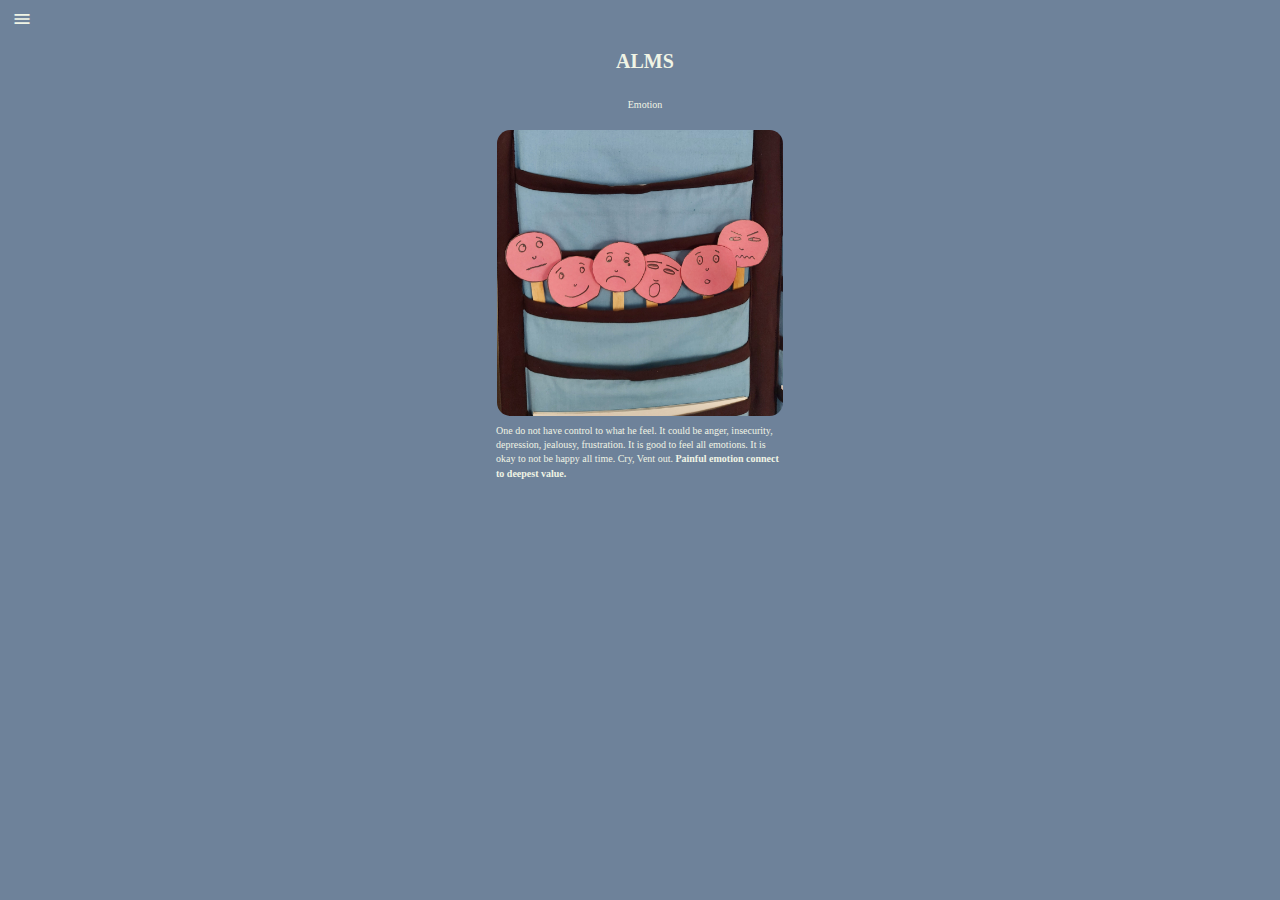
==== emotion.html @ bda29c7c "Update emotion.html" ====
<!DOCTYPE html>
<html lang="en">
<head>
  <title>ALMS</title>
  <meta charset="utf-8">
  <meta name="viewport" content="width=device-width, initial-scale=1">
  <link rel="stylesheet" href="https://maxcdn.bootstrapcdn.com/bootstrap/3.4.1/css/bootstrap.min.css">
  <link rel="stylesheet" href="style.css">
  <script src="https://ajax.googleapis.com/ajax/libs/jquery/3.6.1/jquery.min.js"></script>
  <script src="https://maxcdn.bootstrapcdn.com/bootstrap/3.4.1/js/bootstrap.min.js"></script>
  <link rel="stylesheet" href="http://www.w3schools.com/lib/w3.css">
  <link rel="stylesheet" href="https://fonts.googleapis.com/icon?family=Material+Icons">
<style>
.mySlides {display:none;}
</style>

<script>
function openNav() {
  document.getElementById("mySidepanel").style.width = "150px";
}

function closeNav() {
  document.getElementById("mySidepanel").style.width = "0";
}
</script>
</head>

<body>

<div id="mySidepanel" class="sidepanel">
  <a href="javascript:void(0)" class="closebtn" onclick="closeNav()">×</a>
  <a style="margin-top:15%" href="index.html">Home</a>
  <a href="support.html">Support</a>
 
  
  <a  style="margin-top:15%" href="fairy tale.html">Love and Relation</a>
  <a href="emotion.html">Emotion</a>
  <a href="potential.html">Potential</a>
</div>

<div class="top-nav" style="margin-top:0%;">
   <div class="row">
    <div class="col-sm-1">
		<button class="openbtn" onclick="openNav()"><i class="material-icons" style="font-size:20px">menu</i></button>
    </div>
    <div class="col-sm-10" style="margin:5px 5px 5px 5px">
		<p class="tag">ALMS</p>
		<div style="border-bottom:1px solid #AF3F2B;opacity:0;margin-top:1%;margin-bottom:1%"></div>
		<p class="tag_sub">Emotion</p>
    </div> 
    <div class="col-sm-1">
    </div>
   </div>
</div>


  
<div class="container">

  <div class="row">
    <div class="col-sm-4">
    </div>
    <div class="col-sm-4">

      <div class="w3-content w3-display-container">
 		<img class="story1" src="images/story/4.jpg"></img>
	</div>
	<p class="part1">One do not have control to what he feel. 
It could be anger, insecurity, depression, jealousy, frustration.
It is good to feel all emotions.
It is okay to not be happy all time.
Cry, Vent out.
<b>Painful emotion connect to deepest value.</b></p>

    </div>
    <div class="col-sm-4">
    </div>
 </div>
<br>
</body>
</html>
---- style.css ----
html {overflow-x: hidden;}

body{
	background:#6E829A;
	overflow-x: hidden;
}

.openbtn{
      border:none;
      background:transparent;
	color:#F0F4E5;
      border-radius:20%;
	border:none;
	position: absolute;
  	top: 8px;
  	left: 21px;
	z-index: 10;
}

.sidepanel  {
  width:0;
  height:100%;
  position: fixed;
  z-index: 1;
  top: 0;
  left: 0;
  background-color: #F0F4E5;
  overflow-x: hidden;
  overflow-y: hidden;
  transition: 0.5s;
  padding-top: 10px;
  padding-bottom: 10px;
}

.sidepanel a {
  padding-left: 32px;
  margin-top:6px;
  text-decoration: none;
  font-size: 10px;
  color: #6E829A;
  display: block;
  transition: 0.3s;
}

.sidepanel a:hover {
    text-decoration: underline;
}

.sidepanel .closebtn {
  color: #6E829A;
  position: absolute;
  top: 0;
  right: 25px;
  font-size: 10px;
}

.top-nav{
	text-align:center;
	height:80%;
}

.top1{
	border:1px solid rgba(8,108,58,0);
}

.border{
	border-bottom:1px solid #B84F3A;
	margin-top:2%;
	opacity:0;
}

.support-nav{
	text-align:center;
}

.support1{
	border:1px solid rgba(8,108,58,0);
}

.nav-button{
	font-family:"Arial narrow";
	margin-left:0%;
	margin-top:0%;
	margin-left:2%;
	border:none;
	padding:10px;
	font-size: 10px;
	text-align:center;
	color:#F0F4E5;
	background:transparent;
}

.tag{
	font-family:"Arial narrow";
	margin-top:4%;
	font-size: 20px;
	text-align:center;
	color:#F0F4E5;
	font-weight:bold;
}

.tag_sub{
	font-family:"Arial narrow";
	font-size: 10px;
	text-align:center;
	color:#F0F4E5;
	width:100%;
}

.tag_support{
	font-family:"Arial narrow";
	margin-left:0%;
	margin-top:3%;
	font-size: 20px;
	text-align:center;
	color:#F0F4E5;
	font-weight:bold;
}

.tag_support_sub{
	font-family:"Arial narrow";
	margin-left:0%;
	font-size: 10px;
	text-align:center;
	color:#F0F4E5;
}

.thankful{
	font-family:"Arial narrow";
	margin-top:2%;
	margin-left:0%;
	font-size: 10px;
	text-align:center;
	color:#F0F4E5;
}

.slideTitle1{
	font-family:"Arial narrow";
	margin-left:0%;
	margin-top:2%;
	font-size: 10px;
	text-align:center;
	color:#F0F4E5;
}

.slideTitle2{
	font-family:"Arial narrow";
	margin-left:0%;
	margin-top:2%;
	font-size: 10px;
	text-align:center;
	color:#F0F4E5;
}

.slideTitle3{
	font-family:"Arial narrow";
	margin-left:0%;
	margin-top:2%;
	font-size: 10px;
	text-align:center;
	color:#F0F4E5;
}

.left{
  position: absolute;
  top: 50%;
  left: 4%;
  font-size: 15px;
  color:#F0F4E5;
  border:none;
  background:transparent;
}

.right{
  border:none;
  position: absolute;
  top: 50%;
  left: 89%;
  font-size: 15px;
  color:#F0F4E5;
  border:none;
  background:transparent;
}


.mySlidesV{
	border:1px solid rgba(8,108,58,0);
	border-radius:5%;
	width:80%;
	margin-left:10%;
}
.mySlidesS{
	border:1px solid rgba(8,108,58,0);
	border-radius:5%;
	width:80%;
	margin-left:10%;
}
.mySlidesJ{
	border:1px solid rgba(8,108,58,0);
	border-radius:5%;
	width:80%;
	margin-left:10%;
}

.part1{
	font-family:"Arial narrow";
	margin-left:0%;
	margin-top:2%;
	font-size: 10px;
	text-align:left;
	color:#F0F4E5;
	padding-left:10%;
	padding-right:10%;
}

.part2{
	font-family:"Arial narrow";
	margin-left:0%;
	margin-top:2%;
	font-size: 10px;
	text-align:left;
	color:#F0F4E5;
	padding-left:10%;
	padding-right:10%;
}

.part3{
	font-family:"Arial narrow";
	margin-left:0%;
	margin-top:2%;
	font-size: 10px;
	text-align:left;
	color:#F0F4E5;
	padding-left:10%;
	padding-right:10%;
}

.moral{
	font-family:"Arial narrow";
	margin-left:0%;
	margin-top:2%;
	font-size: 10px;
	text-align:left;
	color:#F0F4E5;
	padding-left:10%;
	padding-right:10%;
}

.story1{
	border:1px solid rgba(8,108,58,0);
	border-radius:5%;
	width:80%;
	margin-left:10%;
}
.story2{
	border:1px solid rgba(8,108,58,0);
	border-radius:5%;
	width:80%;
	margin-left:10%;
}
.story3{
	border:1px solid rgba(8,108,58,0);
	border-radius:5%;
	width:80%;
	margin-left:10%;
}
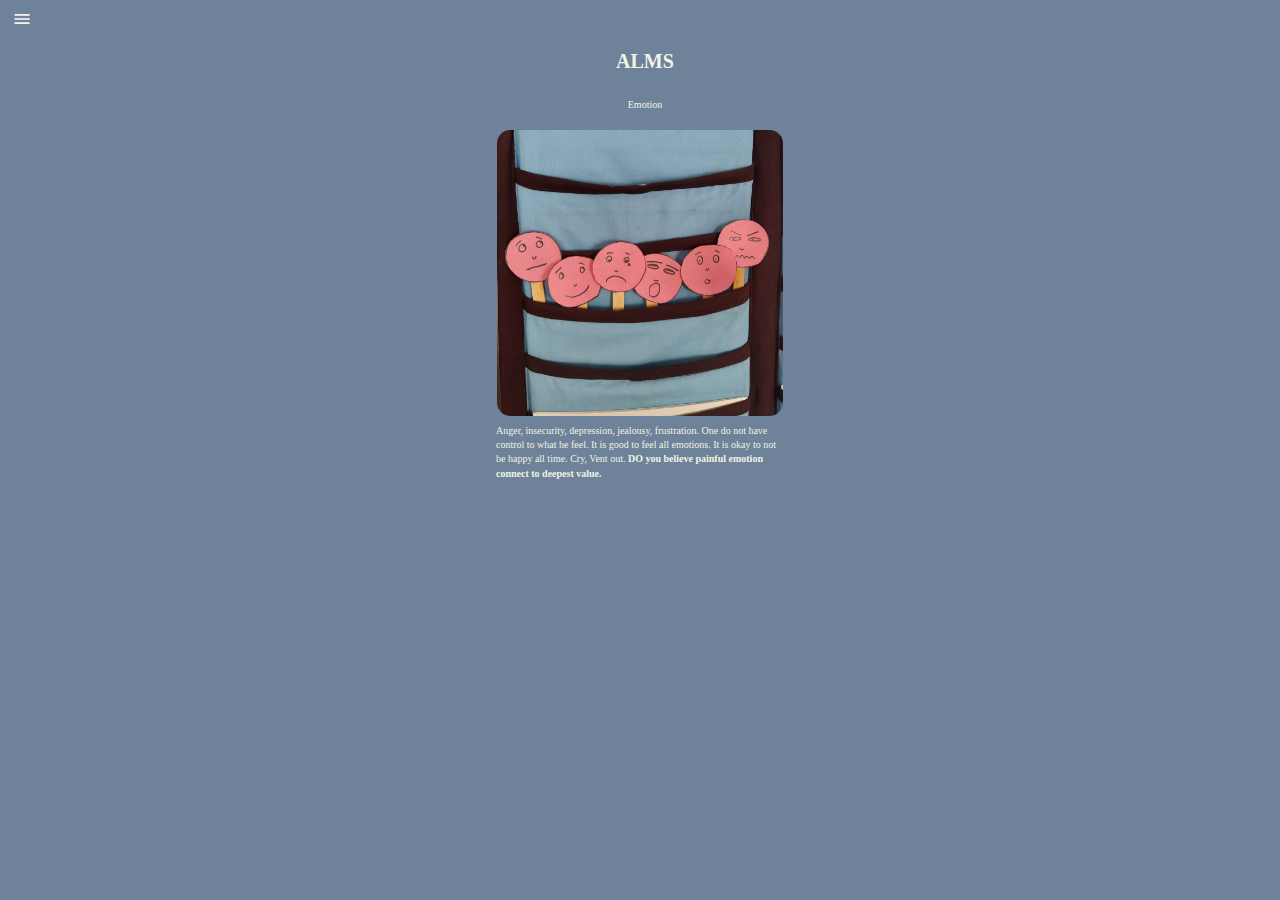
==== commit 10cc9929: "Update emotion.html" ====
--- a/emotion.html
+++ b/emotion.html
@@ -65,12 +65,12 @@
       <div class="w3-content w3-display-container">
  		<img class="story1" src="images/story/4.jpg"></img>
 	</div>
-	<p class="part1">One do not have control to what he feel. 
-It could be anger, insecurity, depression, jealousy, frustration.
+	<p class="part1">Anger, insecurity, depression, jealousy, frustration.
+One do not have control to what he feel.
 It is good to feel all emotions.
 It is okay to not be happy all time.
 Cry, Vent out.
-<b>Painful emotion connect to deepest value.</b></p>
+<b>DO you believe painful emotion connect to deepest value.</b></p>
 
     </div>
     <div class="col-sm-4">
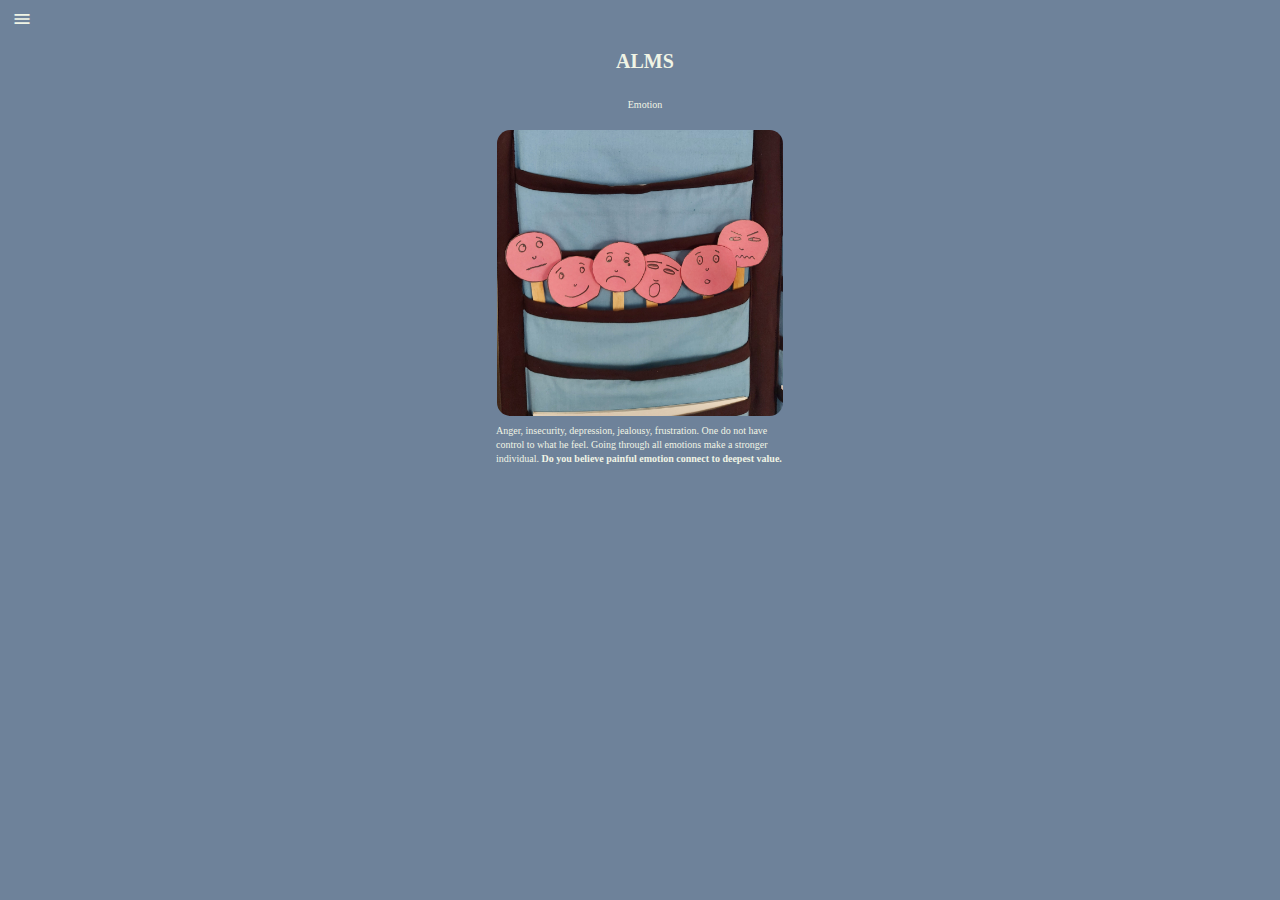
==== commit 6afaae0c: "Update emotion.html" ====
--- a/emotion.html
+++ b/emotion.html
@@ -67,10 +67,8 @@
 	</div>
 	<p class="part1">Anger, insecurity, depression, jealousy, frustration.
 One do not have control to what he feel.
-It is good to feel all emotions.
-It is okay to not be happy all time.
-Cry, Vent out.
-<b>DO you believe painful emotion connect to deepest value.</b></p>
+Going through all emotions make a stronger individual.
+<b>Do you believe painful emotion connect to deepest value.</b></p>
 
     </div>
     <div class="col-sm-4">
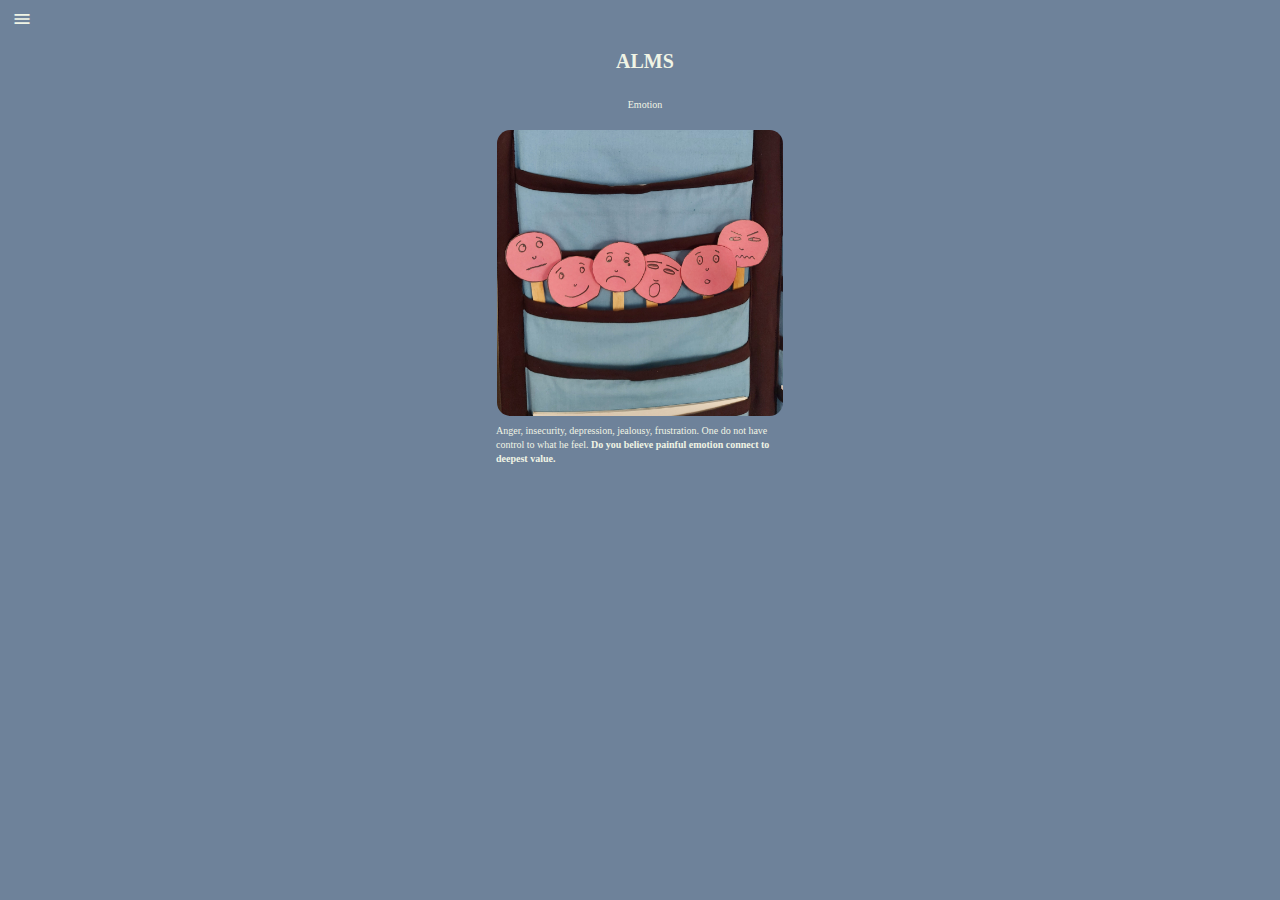
==== commit 18a5b2b8: "Update emotion.html" ====
--- a/emotion.html
+++ b/emotion.html
@@ -67,7 +67,6 @@
 	</div>
 	<p class="part1">Anger, insecurity, depression, jealousy, frustration.
 One do not have control to what he feel.
-Going through all emotions make a stronger individual.
 <b>Do you believe painful emotion connect to deepest value.</b></p>
 
     </div>
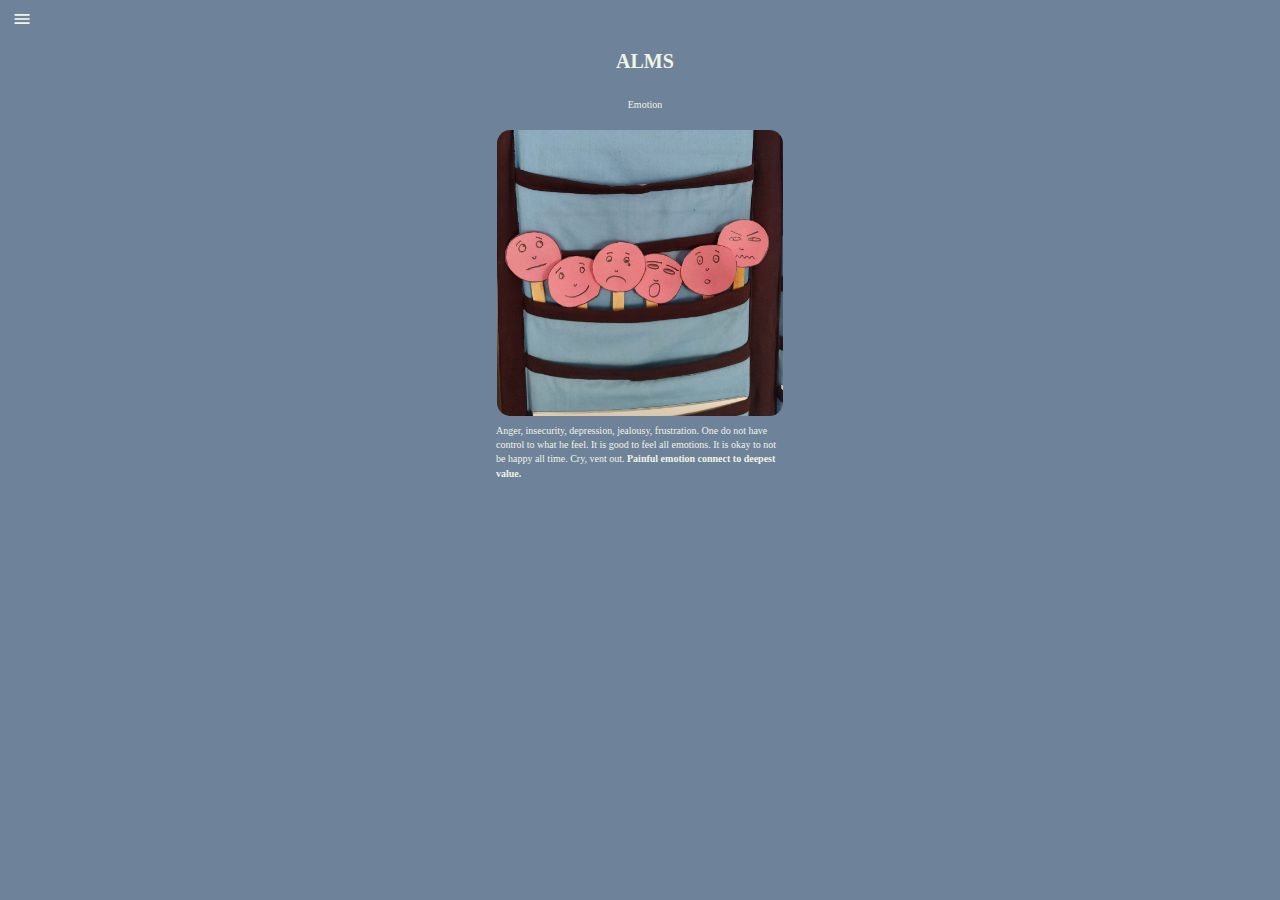
==== commit 7d4c9275: "Update emotion.html" ====
--- a/emotion.html
+++ b/emotion.html
@@ -66,8 +66,9 @@
  		<img class="story1" src="images/story/4.jpg"></img>
 	</div>
 	<p class="part1">Anger, insecurity, depression, jealousy, frustration.
-One do not have control to what he feel.
-<b>Do you believe painful emotion connect to deepest value.</b></p>
+One do not have control to what he feel. It is good to feel all emotions.
+It is okay to not be happy all time. Cry, vent out.
+<b>Painful emotion connect to deepest value.</b></p>
 
     </div>
     <div class="col-sm-4">
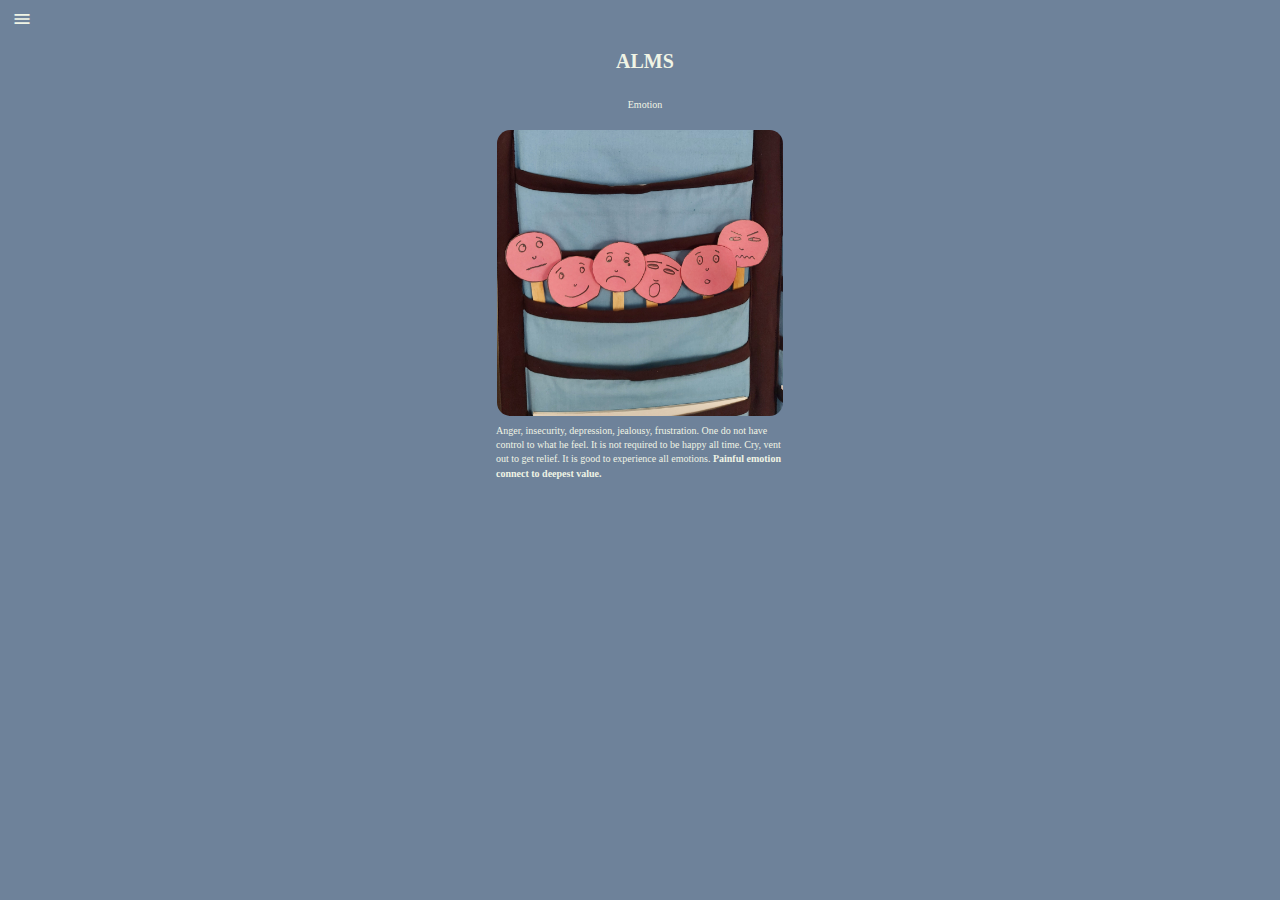
==== commit 9d9f8444: "Update emotion.html" ====
--- a/emotion.html
+++ b/emotion.html
@@ -66,8 +66,9 @@
  		<img class="story1" src="images/story/4.jpg"></img>
 	</div>
 	<p class="part1">Anger, insecurity, depression, jealousy, frustration.
-One do not have control to what he feel. It is good to feel all emotions.
-It is okay to not be happy all time. Cry, vent out.
+One do not have control to what he feel. 
+It is not required to be happy all time. Cry, vent out to get relief.
+It is good to experience all emotions.
 <b>Painful emotion connect to deepest value.</b></p>
 
     </div>
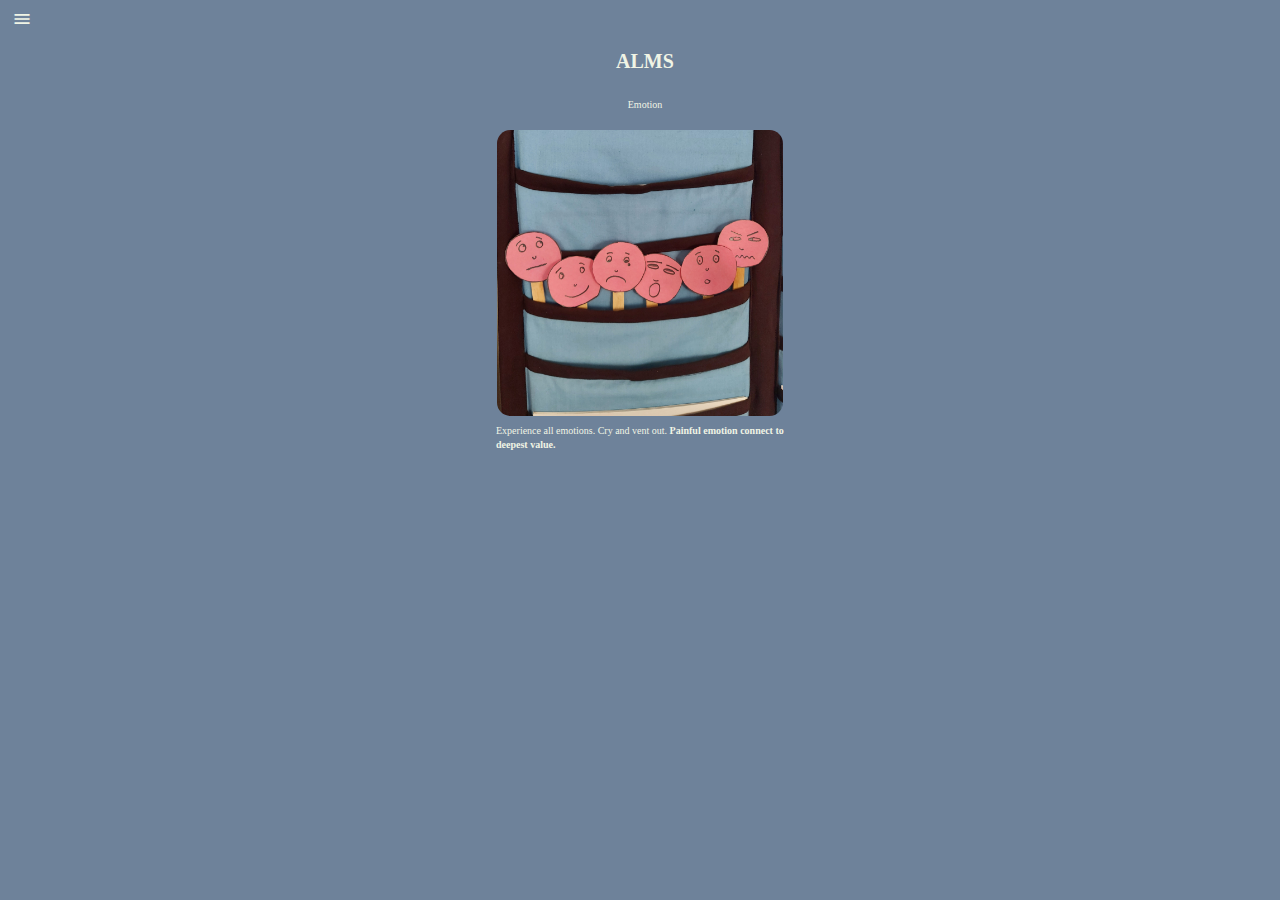
==== commit 493119b7: "Update emotion.html" ====
--- a/emotion.html
+++ b/emotion.html
@@ -65,10 +65,7 @@
       <div class="w3-content w3-display-container">
  		<img class="story1" src="images/story/4.jpg"></img>
 	</div>
-	<p class="part1">Anger, insecurity, depression, jealousy, frustration.
-One do not have control to what he feel. 
-It is not required to be happy all time. Cry, vent out to get relief.
-It is good to experience all emotions.
+	<p class="part1">Experience all emotions. Cry and vent out.
 <b>Painful emotion connect to deepest value.</b></p>
 
     </div>
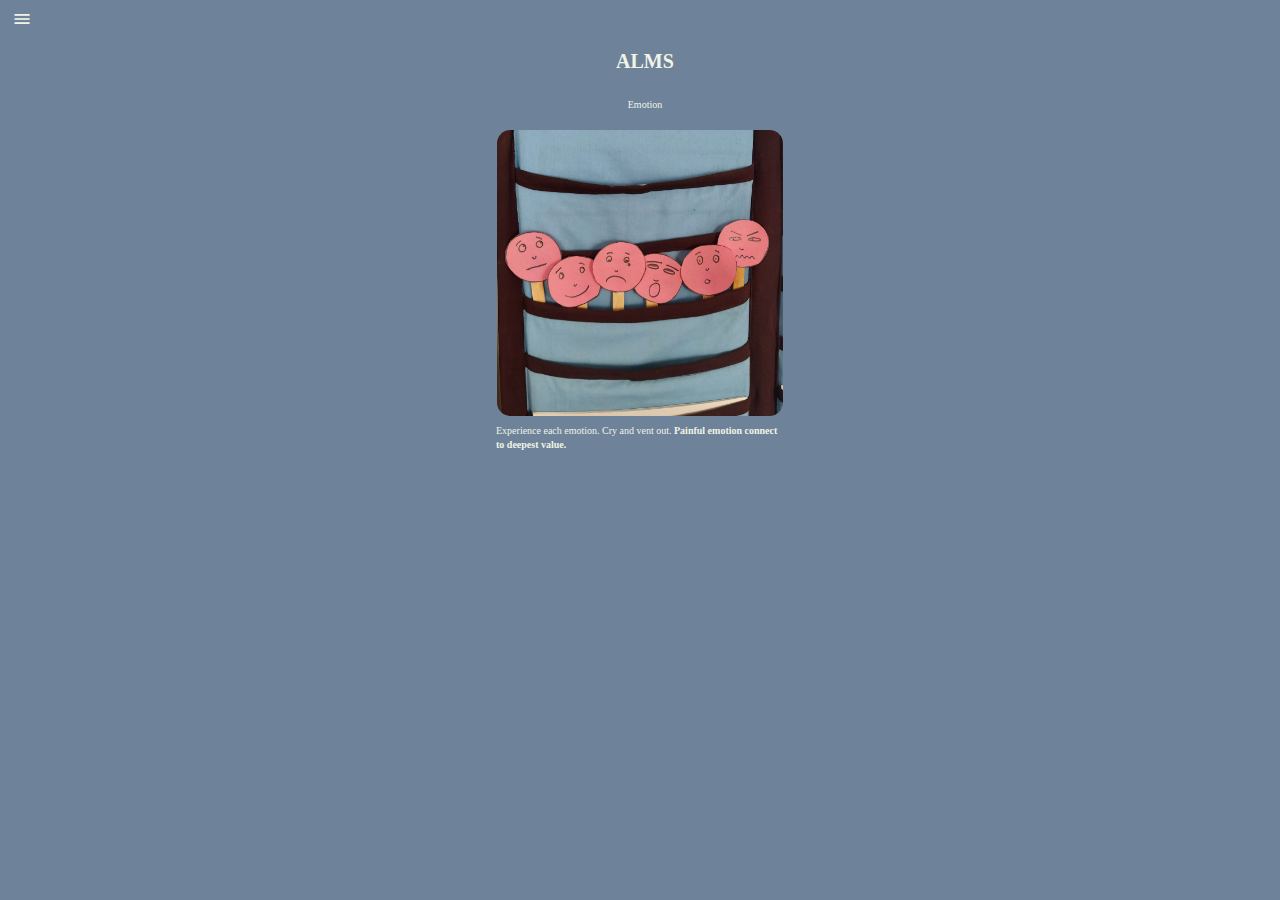
==== commit 51dfaaee: "Update emotion.html" ====
--- a/emotion.html
+++ b/emotion.html
@@ -65,7 +65,7 @@
       <div class="w3-content w3-display-container">
  		<img class="story1" src="images/story/4.jpg"></img>
 	</div>
-	<p class="part1">Experience all emotions. Cry and vent out.
+	<p class="part1">Experience each emotion. Cry and vent out.
 <b>Painful emotion connect to deepest value.</b></p>
 
     </div>
